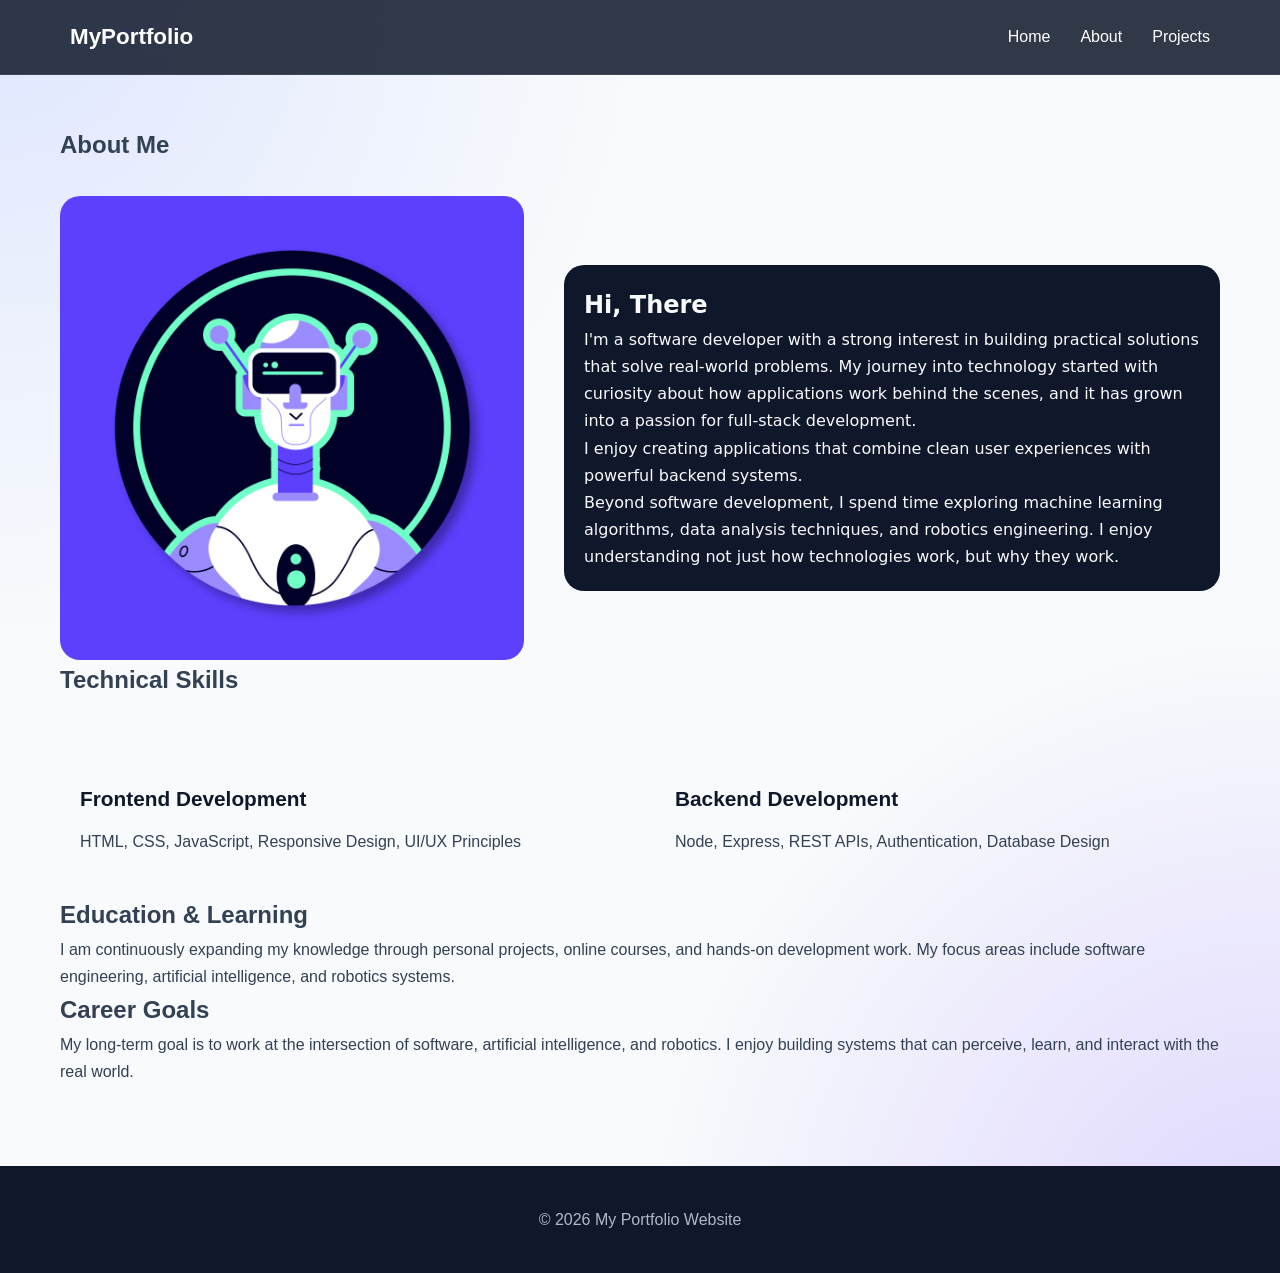
==== about.html @ fd99c345 "done with this now" ====
<!DOCTYPE html>
<html lang="en">
<head>
    <meta charset="UTF-8">
    <meta name="viewport" content="width=device-width, initial-scale=1.0">
    <title>About Me | My Portfolio</title>
    <link rel="stylesheet" href="css/style.css">
</head>
<body>

    <!-- Navigation Bar (Consistent with index.html) -->
    <header>
        <nav>
            <div class="logo">MyPortfolio</div>
            <ul>
                <li><a href="index.html">Home</a></li>
                <li><a href="about.html">About</a></li>
                <li><a href="projects.html">Projects</a></li>
            </ul>
        </nav>
    </header>

    <!-- About Section -->
    <!-- About Section -->
<main>
    <section id="about">

        <h1>About Me</h1>

        <div class="about-container">

            <img src="assets\profile.jpg" class="about-profile-img" alt="Profile Photo">

            <div class="bio">

                <h2 class="black-ops-one-regular">Hi, There</h2>

                <p>
                    I'm a software developer with a strong interest in building
                    practical solutions that solve real-world problems. My journey
                    into technology started with curiosity about how applications
                    work behind the scenes, and it has grown into a passion for
                    full-stack development.
                </p>

                <p>
                    I enjoy creating applications that combine clean user
                    experiences with powerful backend systems.
                </p>

                <p>
                    Beyond software development, I spend time exploring machine
                    learning algorithms, data analysis techniques, and robotics
                    engineering. I enjoy understanding not just how technologies
                    work, but why they work.
                </p>

            </div>

        </div>

        <!-- Skills Section -->

        <section class="skills">

            <h2>Technical Skills</h2>

            <div class="project-grid">

                <div class="card">
                    <h3>Frontend Development</h3>
                    <p>
                        HTML, CSS, JavaScript, Responsive Design, UI/UX Principles
                    </p>
                </div>

                <div class="card">
                    <h3>Backend Development</h3>
                    <p>
                        Node, Express, REST APIs,
                        Authentication, Database Design
                    </p>
                </div>


            </div>

        </section>

        <!-- Education Section -->

        <section class="education">

            <h2>Education & Learning</h2>

            <p>
                I am continuously expanding my knowledge through personal
                projects, online courses, and hands-on development work.
                My focus areas include software engineering, artificial
                intelligence, and robotics systems.
            </p>

        </section>

        <!-- Goals Section -->

        <section class="goals">

            <h2>Career Goals</h2>

            <p>
                My long-term goal is to work at the intersection of software,
                artificial intelligence, and robotics. I enjoy building systems
                that can perceive, learn, and interact with the real world.
            </p>

        </section>

    </section>
</main>

    <!-- Footer -->
    <footer>
        <p>&copy; 2026 My Portfolio Website</p>
    </footer>

</body>
</html>
---- css/style.css ----
*{
    margin:0;
    padding:0;
    box-sizing:border-box;
}

:root{
    --primary:#2563eb;
    --secondary:#7c3aed;
    --dark:#0f172a;
    --text:#334155;
    --light:#f8fafc;
    --white:#ffffff;
}

html{
    scroll-behavior:smooth;
}

body{
    font-family:Inter,Segoe UI,sans-serif;
    background:
        radial-gradient(circle at top left,#e0e7ff 0%,transparent 35%),
        radial-gradient(circle at bottom right,#ddd6fe 0%,transparent 35%),
        #f8fafc;
    color:var(--text);
    line-height:1.7;
}


header{
    position:sticky;
    top:0;
    z-index:1000;

    backdrop-filter:blur(12px);
    background:rgba(15,23,42,0.85);

    border-bottom:1px solid rgba(255,255,255,0.08);
}

nav{
    max-width:1200px;
    margin:auto;

    display:flex;
    justify-content:space-between;
    align-items:center;

    padding:18px 30px;
}

.logo{
    font-size:1.4rem;
    font-weight:700;
    color:white;
}

nav ul{
    list-style:none;
    display:flex;
    gap:30px;
}

nav a{
    color:white;
    text-decoration:none;
    font-weight:500;
    transition:.3s;
    position:relative;
}

nav a::after{
    content:"";
    position:absolute;
    left:0;
    bottom:-6px;

    width:0;
    height:2px;

    background:#60a5fa;
    transition:.3s;
}

nav a:hover::after{
    width:100%;
}

nav a:hover{
    color:#93c5fd;
}


main{
    max-width:1200px;
    margin:50px auto;
    padding:0 20px;
}


.hero{
    padding:100px 40px;
    text-align:center;

    border-radius:24px;

    background:
    linear-gradient(
        135deg,
        var(--primary),
        var(--secondary)
    );

    color:white;

    box-shadow:
        0 20px 40px rgba(37,99,235,.25);
}

.hero h1{
    font-size:clamp(2.5rem,5vw,4rem);
    margin-bottom:15px;
    font-weight:800;
}

.hero p{
    max-width:700px;
    margin:auto;
    opacity:.9;
    font-size:1.1rem;
}

.about-container {
    display: flex;
    align-items: center;
    gap: 40px;
    margin-top: 30px;
}

.about-container img {
    width: 40%;
    border-radius: 20px;
}

.bio {
    background-color: #0f172a;
    color: #f8fafc;
    padding: 20px;
    border-radius: 20px;
    font-family: "Chelsea Market", system-ui;
}



.hero-btn{
    display:inline-block;
    margin-top:30px;
    padding:14px 28px;

    background:white;
    color:var(--primary);

    text-decoration:none;
    font-weight:700;

    border-radius:999px;

    transition:.3s;
}

.hero-btn:hover{
    transform:translateY(-4px);
    box-shadow:0 10px 20px rgba(0,0,0,.15);
}




.project-grid{
    display:grid;
    grid-template-columns:
        repeat(auto-fit,minmax(300px,1fr));

    gap:30px;

    margin-top:60px;
}



.card{
    overflow:hidden;
    padding: 20px;
    border-radius: 20px;
}

.card img{
    width:100%;
    height:220px;
    object-fit:cover;
    border-radius:12px;
    margin-bottom:20px;
}

.dark {
    background-color: #0f172a;
    color: #ffffff;
}

.card h3{
    margin-bottom:10px;
}

.card p{
    margin-bottom:12px;
}

.card:hover{
    transform:translateY(-8px);

    box-shadow:
        0 20px 40px rgba(0,0,0,.12);
}

.card h3{
    margin-bottom:12px;
    color:var(--dark);
    font-size:1.3rem;
}

.card p{
    margin-bottom:20px;
}

.card a{
    text-decoration:none;
    color:var(--primary);
    font-weight:600;
}

.card a:hover{
    color:var(--secondary);
}


.section-title{
    text-align:center;
    font-size:2rem;
    margin-bottom:50px;
    color:var(--dark);
    font-weight:800;
}


footer{
    margin-top:80px;

    background:var(--dark);

    color:#cbd5e1;

    text-align:center;

    padding:40px 20px;
}

footer p{
    opacity:.85;
}


@media(max-width:768px){

    nav{
        flex-direction:column;
        gap:15px;
    }

    nav ul{
        flex-wrap:wrap;
        justify-content:center;
        gap:15px;
    }

    .hero{
        padding:70px 25px;
    }

    .hero h1{
        font-size:2.3rem;
    }

    .about-container {
        display: flex;
        flex-direction: column;
        min-height: 50vh;
    }
    .about-container img {
        width: 80%; 
    }
}
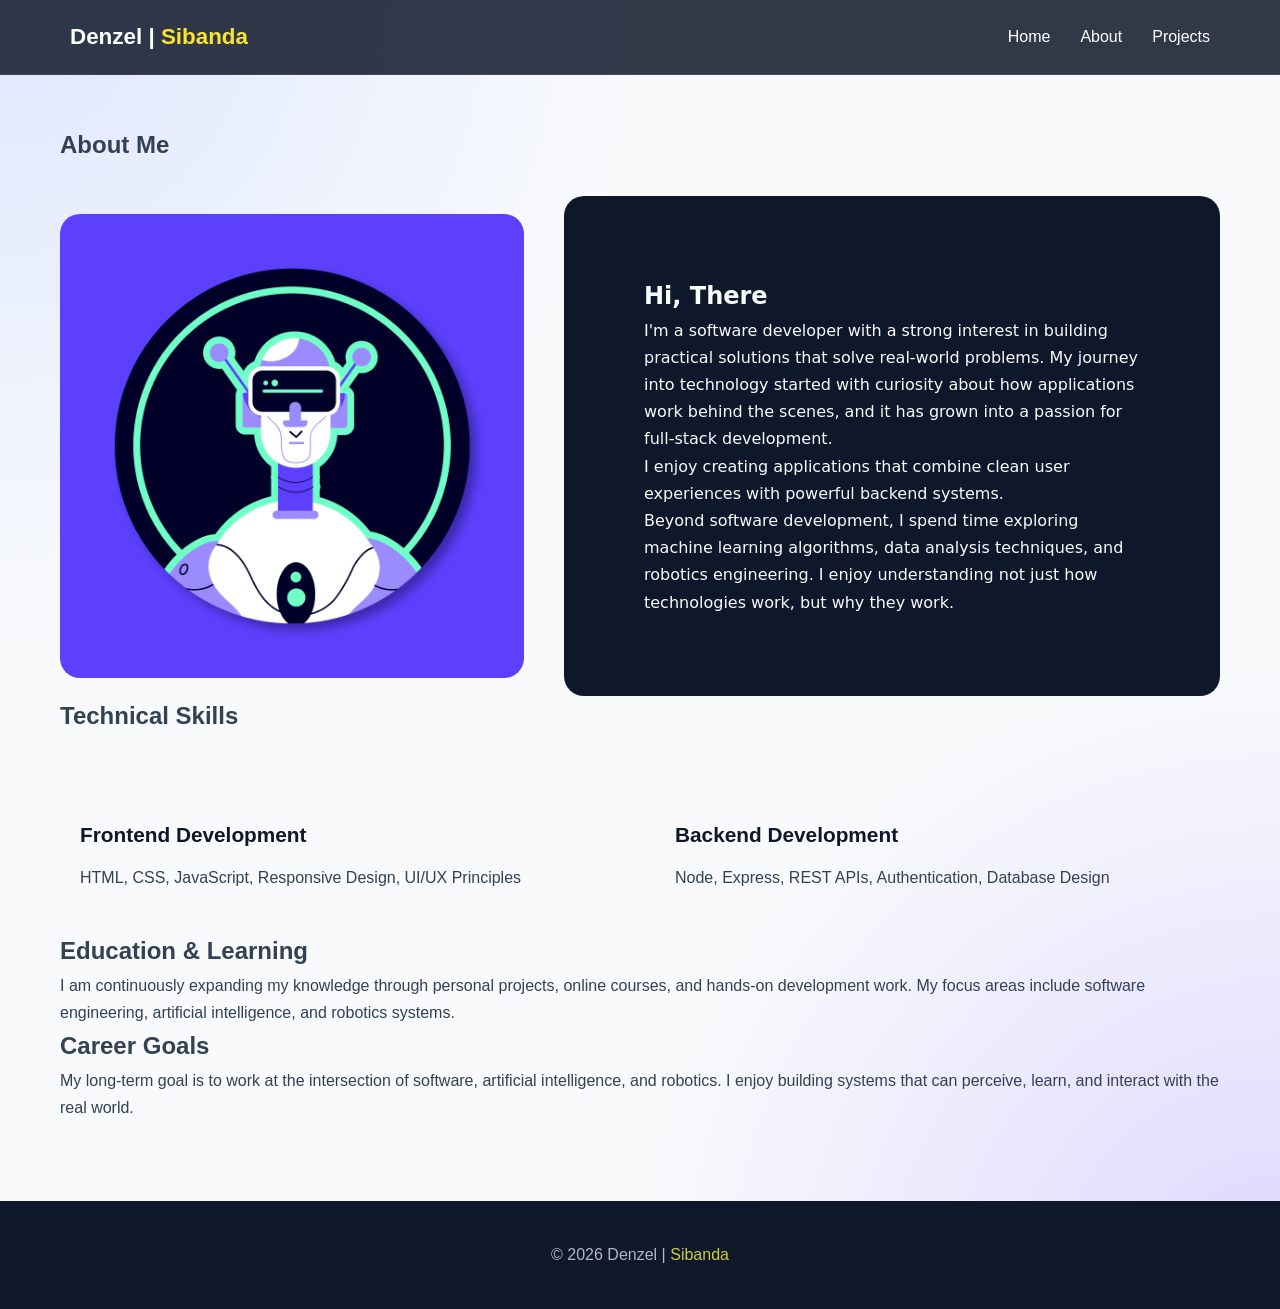
==== commit 9a578e3f: "done with this part now" ====
--- a/about.html
+++ b/about.html
@@ -5,13 +5,15 @@
     <meta name="viewport" content="width=device-width, initial-scale=1.0">
     <title>About Me | My Portfolio</title>
     <link rel="stylesheet" href="css/style.css">
+    <link rel="preconnect" href="https://fonts.googleapis.com">
+    <link rel="preconnect" href="https://fonts.gstatic.com" crossorigin>
+    <link href="https://fonts.googleapis.com/css2?family=Black+Ops+One&family=Chelsea+Market&family=DM+Serif+Display:ital@0;1&display=swap" rel="stylesheet">
 </head>
 <body>
 
-    <!-- Navigation Bar (Consistent with index.html) -->
     <header>
         <nav>
-            <div class="logo">MyPortfolio</div>
+            <div class="logo">Denzel | <span>Sibanda</span></div>
             <ul>
                 <li><a href="index.html">Home</a></li>
                 <li><a href="about.html">About</a></li>
@@ -20,108 +22,106 @@
         </nav>
     </header>
 
-    <!-- About Section -->
-    <!-- About Section -->
-<main>
-    <section id="about">
+    <main>
+        <section id="about">
 
-        <h1>About Me</h1>
+            <h1>About Me</h1>
 
-        <div class="about-container">
+            <div class="about-container">
 
-            <img src="assets\profile.jpg" class="about-profile-img" alt="Profile Photo">
+                <img src="assets\profile.jpg" class="about-profile-img" alt="Profile Photo">
 
-            <div class="bio">
+                <div class="bio">
 
-                <h2 class="black-ops-one-regular">Hi, There</h2>
+                    <h2 class="black-ops-one-regular">Hi, There</h2>
 
-                <p>
-                    I'm a software developer with a strong interest in building
-                    practical solutions that solve real-world problems. My journey
-                    into technology started with curiosity about how applications
-                    work behind the scenes, and it has grown into a passion for
-                    full-stack development.
-                </p>
+                    <p>
+                        I'm a software developer with a strong interest in building
+                        practical solutions that solve real-world problems. My journey
+                        into technology started with curiosity about how applications
+                        work behind the scenes, and it has grown into a passion for
+                        full-stack development.
+                    </p>
 
-                <p>
-                    I enjoy creating applications that combine clean user
-                    experiences with powerful backend systems.
-                </p>
+                    <p>
+                        I enjoy creating applications that combine clean user
+                        experiences with powerful backend systems.
+                    </p>
 
-                <p>
-                    Beyond software development, I spend time exploring machine
-                    learning algorithms, data analysis techniques, and robotics
-                    engineering. I enjoy understanding not just how technologies
-                    work, but why they work.
-                </p>
+                    <p>
+                        Beyond software development, I spend time exploring machine
+                        learning algorithms, data analysis techniques, and robotics
+                        engineering. I enjoy understanding not just how technologies
+                        work, but why they work.
+                    </p>
+
+                </div>
 
             </div>
 
-        </div>
+            <!-- Skills Section -->
 
-        <!-- Skills Section -->
+            <section class="skills">
 
-        <section class="skills">
+                <h2>Technical Skills</h2>
 
-            <h2>Technical Skills</h2>
+                <div class="project-grid">
 
-            <div class="project-grid">
+                    <div class="card">
+                        <h3>Frontend Development</h3>
+                        <p>
+                            HTML, CSS, JavaScript, Responsive Design, UI/UX Principles
+                        </p>
+                    </div>
 
-                <div class="card">
-                    <h3>Frontend Development</h3>
-                    <p>
-                        HTML, CSS, JavaScript, Responsive Design, UI/UX Principles
-                    </p>
+                    <div class="card">
+                        <h3>Backend Development</h3>
+                        <p>
+                            Node, Express, REST APIs,
+                            Authentication, Database Design
+                        </p>
+                    </div>
+
+
                 </div>
 
-                <div class="card">
-                    <h3>Backend Development</h3>
-                    <p>
-                        Node, Express, REST APIs,
-                        Authentication, Database Design
-                    </p>
-                </div>
+            </section>
 
+            <!-- Education Section -->
 
-            </div>
+            <section class="education">
+
+                <h2>Education & Learning</h2>
+
+                <p>
+                    I am continuously expanding my knowledge through personal
+                    projects, online courses, and hands-on development work.
+                    My focus areas include software engineering, artificial
+                    intelligence, and robotics systems.
+                </p>
+
+            </section>
+
+            <!-- Goals Section -->
+
+            <section class="goals">
+
+                <h2>Career Goals</h2>
+
+                <p>
+                    My long-term goal is to work at the intersection of software,
+                    artificial intelligence, and robotics. I enjoy building systems
+                    that can perceive, learn, and interact with the real world.
+                </p>
+
+            </section>
 
         </section>
-
-        <!-- Education Section -->
-
-        <section class="education">
-
-            <h2>Education & Learning</h2>
-
-            <p>
-                I am continuously expanding my knowledge through personal
-                projects, online courses, and hands-on development work.
-                My focus areas include software engineering, artificial
-                intelligence, and robotics systems.
-            </p>
-
-        </section>
-
-        <!-- Goals Section -->
-
-        <section class="goals">
-
-            <h2>Career Goals</h2>
-
-            <p>
-                My long-term goal is to work at the intersection of software,
-                artificial intelligence, and robotics. I enjoy building systems
-                that can perceive, learn, and interact with the real world.
-            </p>
-
-        </section>
-
-    </section>
-</main>
+    </main>
 
     <!-- Footer -->
     <footer>
-        <p>&copy; 2026 My Portfolio Website</p>
+        <p class="foooter-copyright">&copy; 2026 Denzel | <span>Sibanda</span></p>
     </footer>
 
 </body>
--- a/css/style.css
+++ b/css/style.css
@@ -56,6 +56,10 @@
     color:white;
 }
 
+.logo span{
+    color: rgb(249, 229, 44);
+}
+
 nav ul{
     list-style:none;
     display:flex;
@@ -146,9 +150,9 @@
 .bio {
     background-color: #0f172a;
     color: #f8fafc;
-    padding: 20px;
+    padding: 80px;
     border-radius: 20px;
-    font-family: "Chelsea Market", system-ui;
+    font-family: "San Serif", system-ui;
 }
 
 
@@ -268,6 +272,9 @@
 footer p{
     opacity:.85;
 }
+.foooter-copyright span{
+    color: rgb(237, 237, 68);
+}
 
 
 @media(max-width:768px){
@@ -297,6 +304,9 @@
         min-height: 50vh;
     }
     .about-container img {
-        width: 80%; 
+        width: 100%; 
+    }
+    .bio {
+         padding: 20px;
     }
 }
